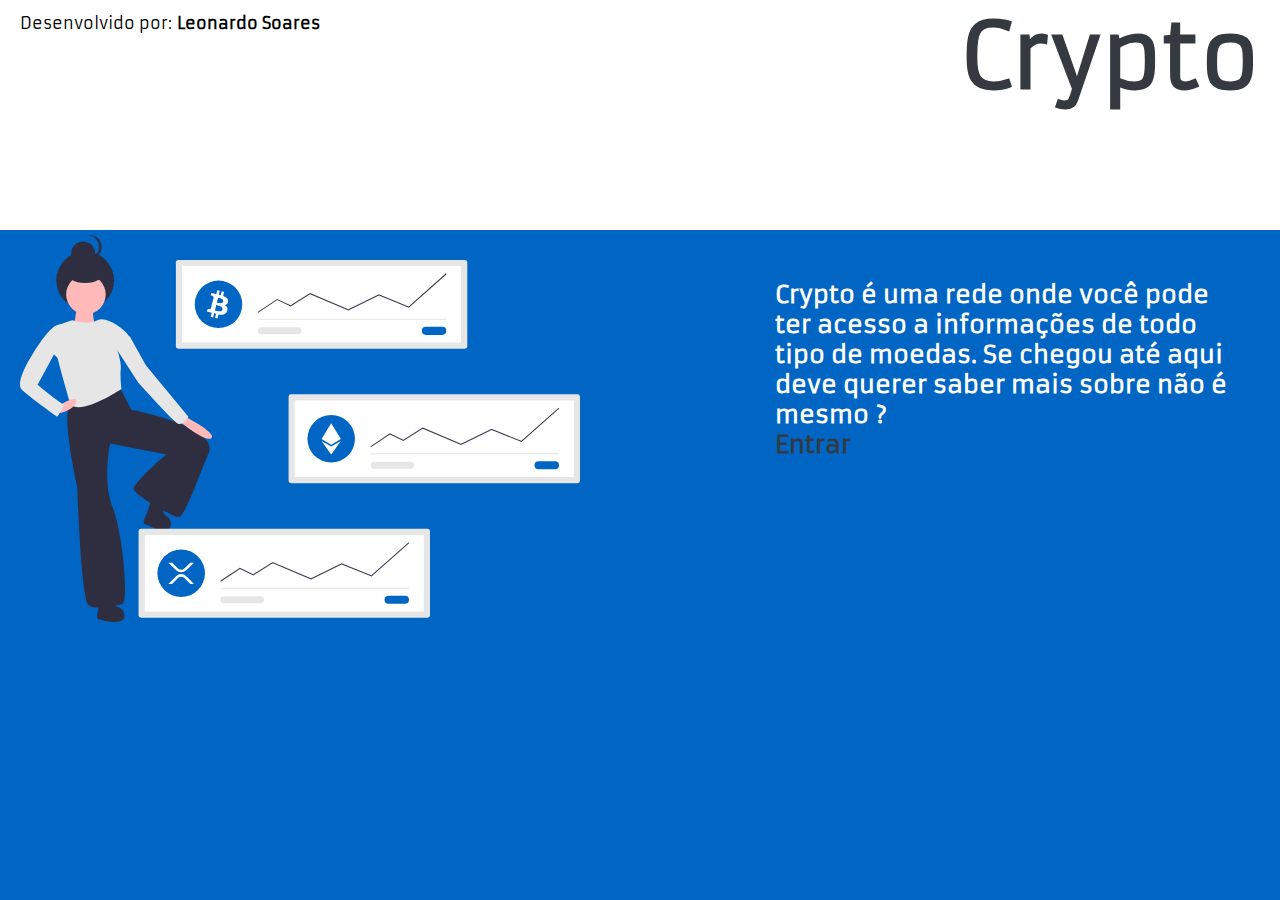
==== Home/homepage.html @ ae99c916 "first commit" ====
<!DOCTYPE html>
<html lang="en">
<head>
    <meta charset="UTF-8">
    <meta name="viewport" content="width=device-width, initial-scale=1.0">
    <link rel="stylesheet" href="https://stackpath.bootstrapcdn.com/bootstrap/4.5.0/css/bootstrap.min.css" integrity="sha384-9aIt2nRpC12Uk9gS9baDl411NQApFmC26EwAOH8WgZl5MYYxFfc+NcPb1dKGj7Sk" crossorigin="anonymous">
    <link href="https://fonts.googleapis.com/css2?family=Armata&family=Syncopate&display=swap" rel="stylesheet">
    <link rel="stylesheet" href="./style.css">
    <script src="./index.js"></script>
    <title>Crypto</title>
</head>
<body>
    <div class="container padding-col col-md-12">
        <div class="backgorund-half">
            <div id="box"><p style="margin-top: 13px; margin-left: 10px;">Desenvolvido por:</p>&nbsp;<div id="dev">Leonardo Soares</div></div>
            <div id="title">Crypto</div>
        </div>
        <div class="second-half">
            <div><img src="backgorund.svg" alt=""></div>
                <div id="paragraph">
                    Crypto é uma rede onde você pode ter acesso a informações de todo tipo de moedas. Se chegou até aqui deve querer saber mais sobre não é mesmo ?
                        <div >
                            <a id="buttons" class="btn btn-light" href="../Page/index.html">Entrar</a>
                        </div>
                </div>
        </div>
    </div>
</body>
</html>
---- Home/style.css ----
* {
    margin: 0;
    padding: 0;
    transition: 0.9s ease-out;
}
body {
    font-family: 'Armata', sans-serif;
    background-color: #0165c3;
}
.padding-col{
    margin: 0px;
    padding: 0px;
}
.backgorund-half{
    background-color: #fff;
    height: 230px;
    width: 100%;
    display: flex;
    justify-content: space-between;
}
.container{
    display: block;
    margin: 0;
    padding: 0;
}
#title {
    font-size: 90px;
    display: flex;
    float: left;
    background: transparent;
    font-weight: bold;
    margin-right: 20px;
    color: #343a40;
}
img {
    width: 560px;
    margin-left: 20px;
    margin-top: 5px;
    margin-right: 145px;
}
#dev{
    font-weight: bold;
    margin-top: 13px;
}
#box {
    display: flex;
    width: 320px;
    height: 50px;
    margin-left: 10px;
}
.second-half {
    display: flex;
}
#paragraph {
    width: 525px;
    font-size: x-large;
    margin: 50px;
    color: #fff;
    font-weight: bold;
}
#buttons {
    text-decoration: none;
    transition: 0.5s ease-in-out;
    font-weight: bold;
    color: #343a40;
    border: none;
}
#buttons:hover{
    background-color: #343a40;
    color: #fff;
}
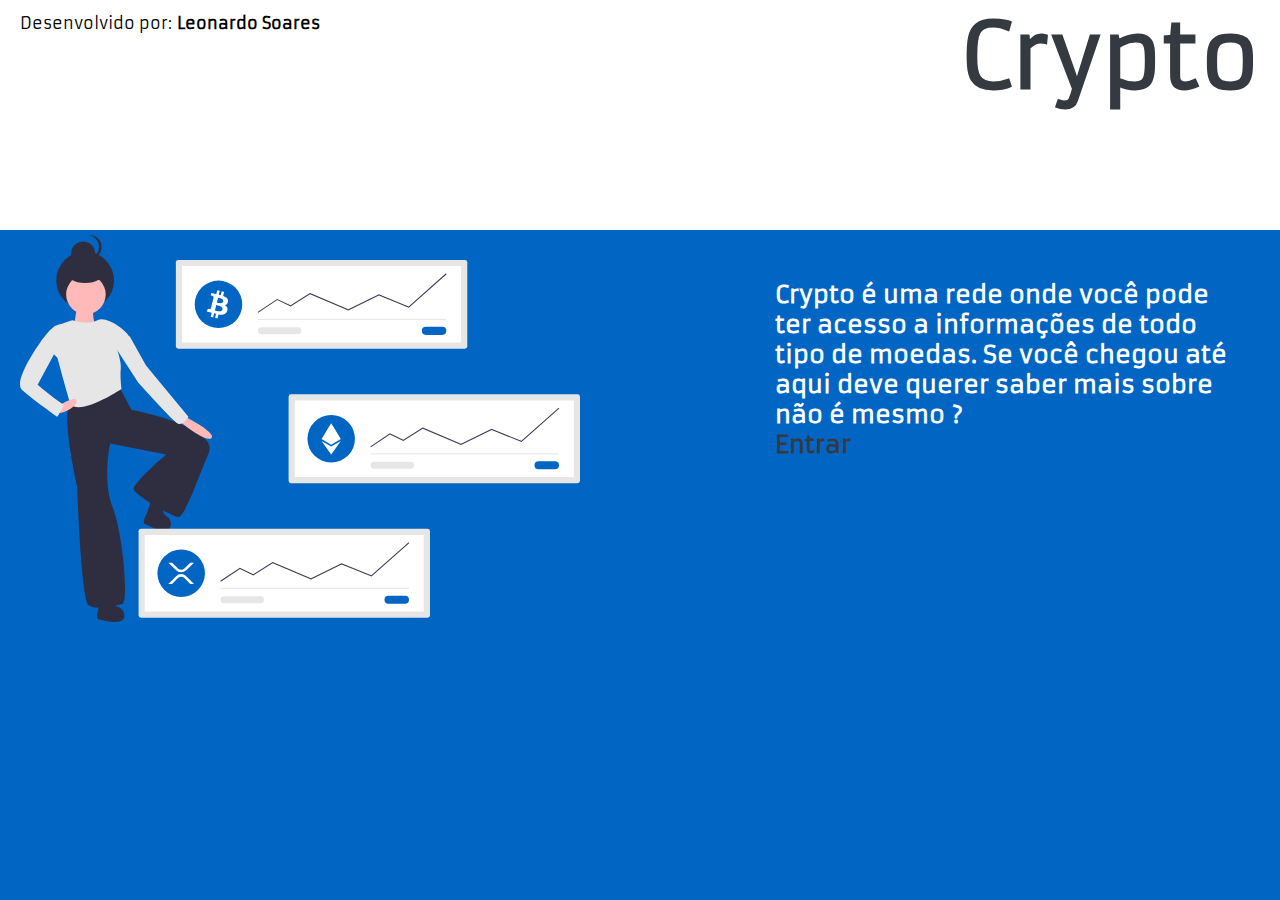
==== commit 29e130c8: "wip" ====
--- a/Home/homepage.html
+++ b/Home/homepage.html
@@ -18,7 +18,7 @@
         <div class="second-half">
             <div><img src="backgorund.svg" alt=""></div>
                 <div id="paragraph">
-                    Crypto é uma rede onde você pode ter acesso a informações de todo tipo de moedas. Se chegou até aqui deve querer saber mais sobre não é mesmo ?
+                    Crypto é uma rede onde você pode ter acesso a informações de todo tipo de moedas. Se você chegou até aqui deve querer saber mais sobre não é mesmo ?
                         <div >
                             <a id="buttons" class="btn btn-light" href="../Page/index.html">Entrar</a>
                         </div>
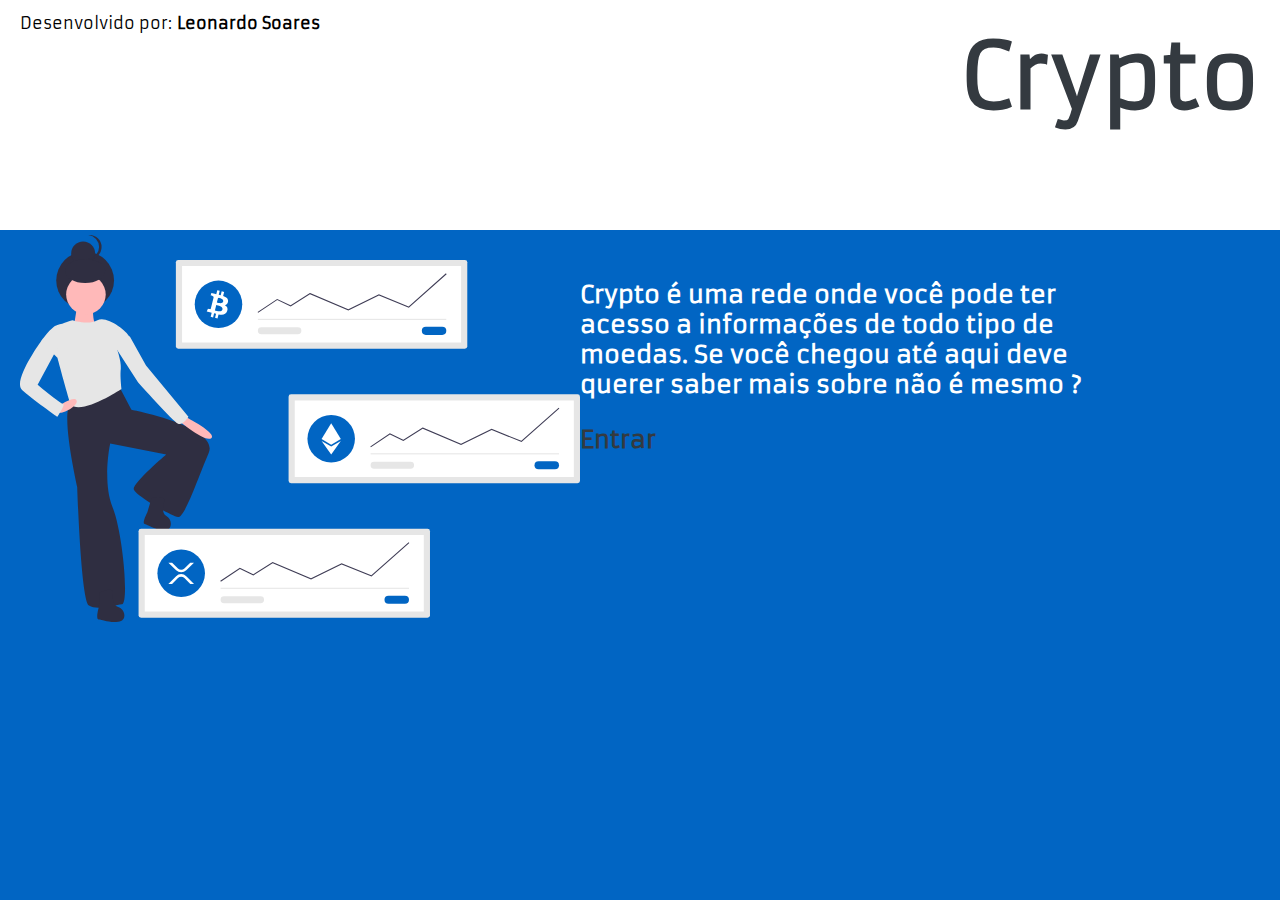
==== commit c3789bce: "Oranização de conteúdo na tela" ====
--- a/Home/homepage.html
+++ b/Home/homepage.html
@@ -7,19 +7,19 @@
     <link href="https://fonts.googleapis.com/css2?family=Armata&family=Syncopate&display=swap" rel="stylesheet">
     <link rel="stylesheet" href="./style.css">
     <script src="./index.js"></script>
-    <title>Crypto</title>
+    <title class="col-md-12">Crypto</title>
 </head>
 <body>
     <div class="container padding-col col-md-12">
-        <div class="backgorund-half">
-            <div id="box"><p style="margin-top: 13px; margin-left: 10px;">Desenvolvido por:</p>&nbsp;<div id="dev">Leonardo Soares</div></div>
-            <div id="title">Crypto</div>
+        <div class="backgorund-half col-md-12">
+            <div id="box" class="col-md-4 padding-col"><p style="margin-top: 13px; margin-left: 10px;">Desenvolvido por:</p>&nbsp;<div id="dev">Leonardo Soares</div></div>
+            <div id="title" class="col-md-8 padding-col">Crypto</div>
         </div>
         <div class="second-half">
-            <div><img src="backgorund.svg" alt=""></div>
-                <div id="paragraph">
+            <div class="col-md-6"><img src="backgorund.svg" alt=""></div>
+                <div id="paragraph" class="col-md-6">
                     Crypto é uma rede onde você pode ter acesso a informações de todo tipo de moedas. Se você chegou até aqui deve querer saber mais sobre não é mesmo ?
-                        <div >
+                        <div style="margin-top: 25px;">
                             <a id="buttons" class="btn btn-light" href="../Page/index.html">Entrar</a>
                         </div>
                 </div>
--- a/Home/style.css
+++ b/Home/style.css
@@ -31,12 +31,13 @@
     font-weight: bold;
     margin-right: 20px;
     color: #343a40;
+    margin-top: 20px;
+    justify-content: flex-end;
 }
 img {
     width: 560px;
     margin-left: 20px;
     margin-top: 5px;
-    margin-right: 145px;
 }
 #dev{
     font-weight: bold;
@@ -54,7 +55,7 @@
 #paragraph {
     width: 525px;
     font-size: x-large;
-    margin: 50px;
+    margin-top: 50px;
     color: #fff;
     font-weight: bold;
 }
@@ -68,4 +69,4 @@
 #buttons:hover{
     background-color: #343a40;
     color: #fff;
-}+}
